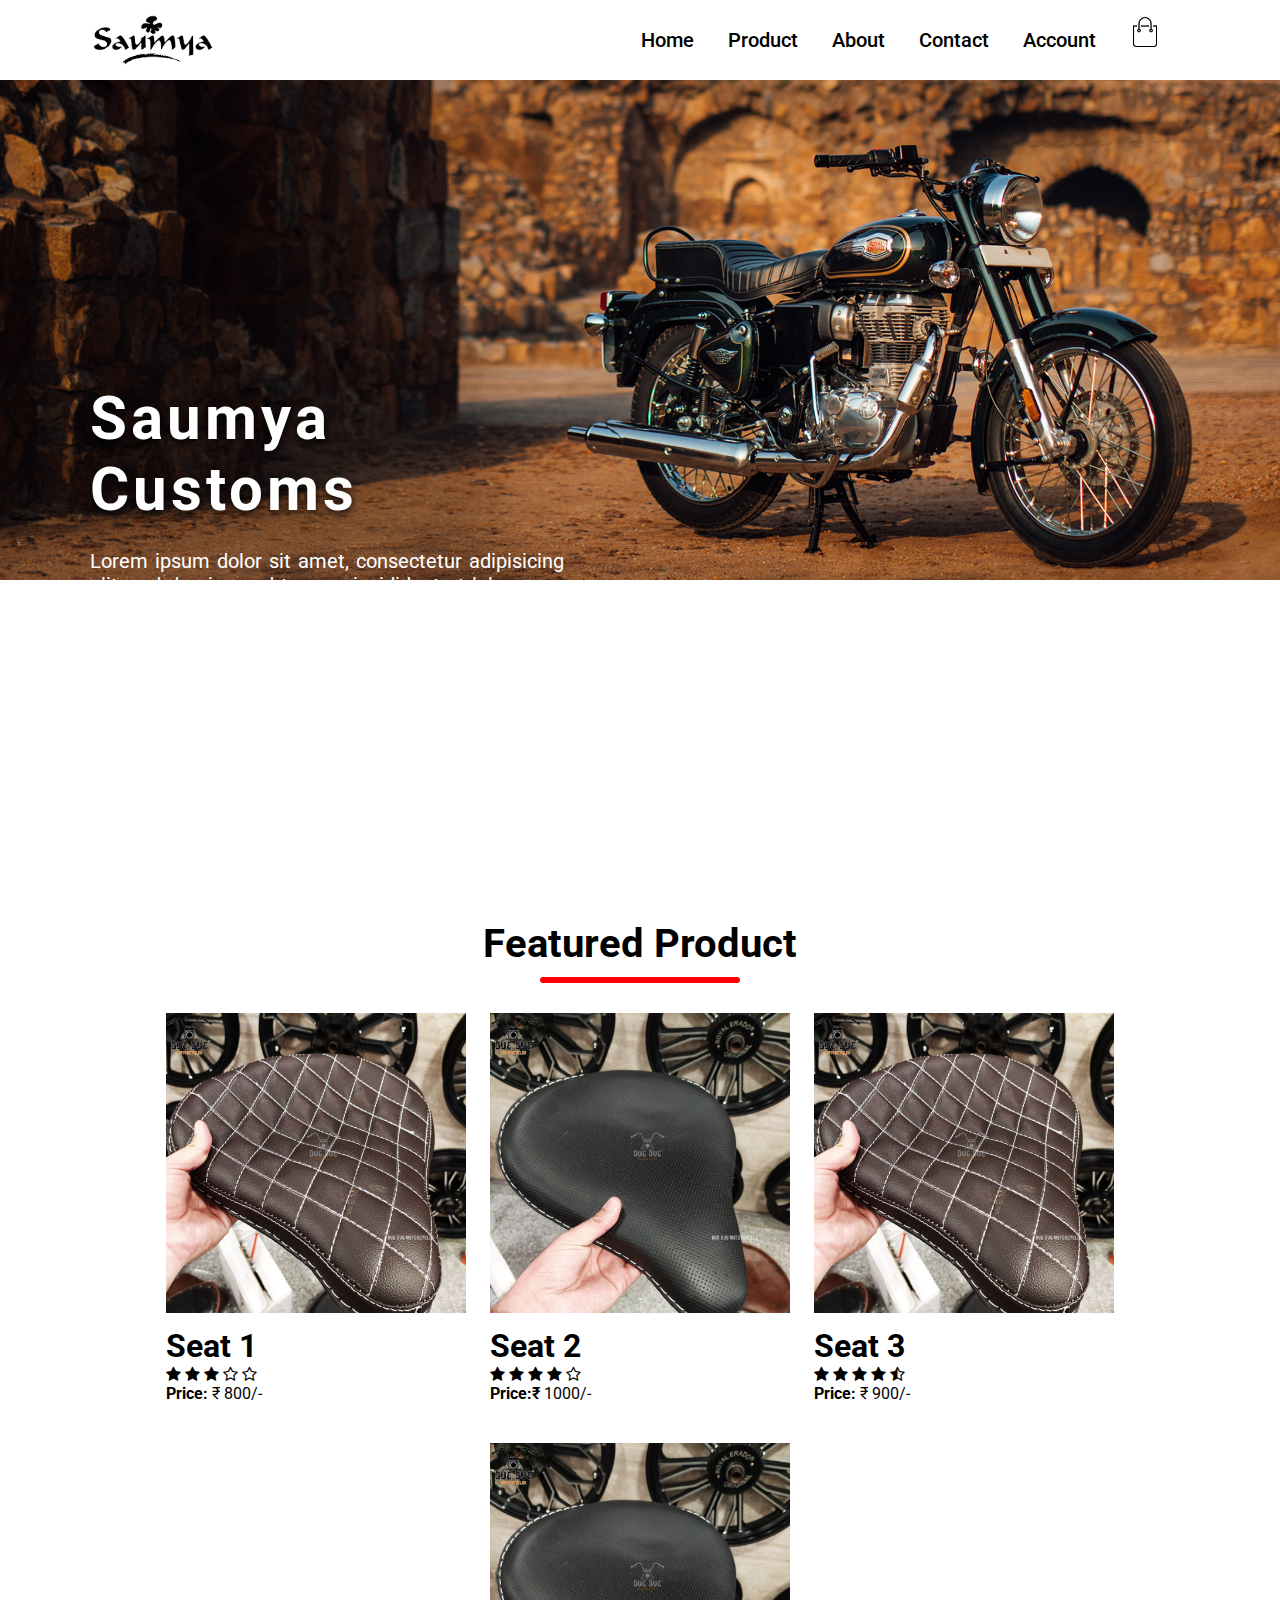
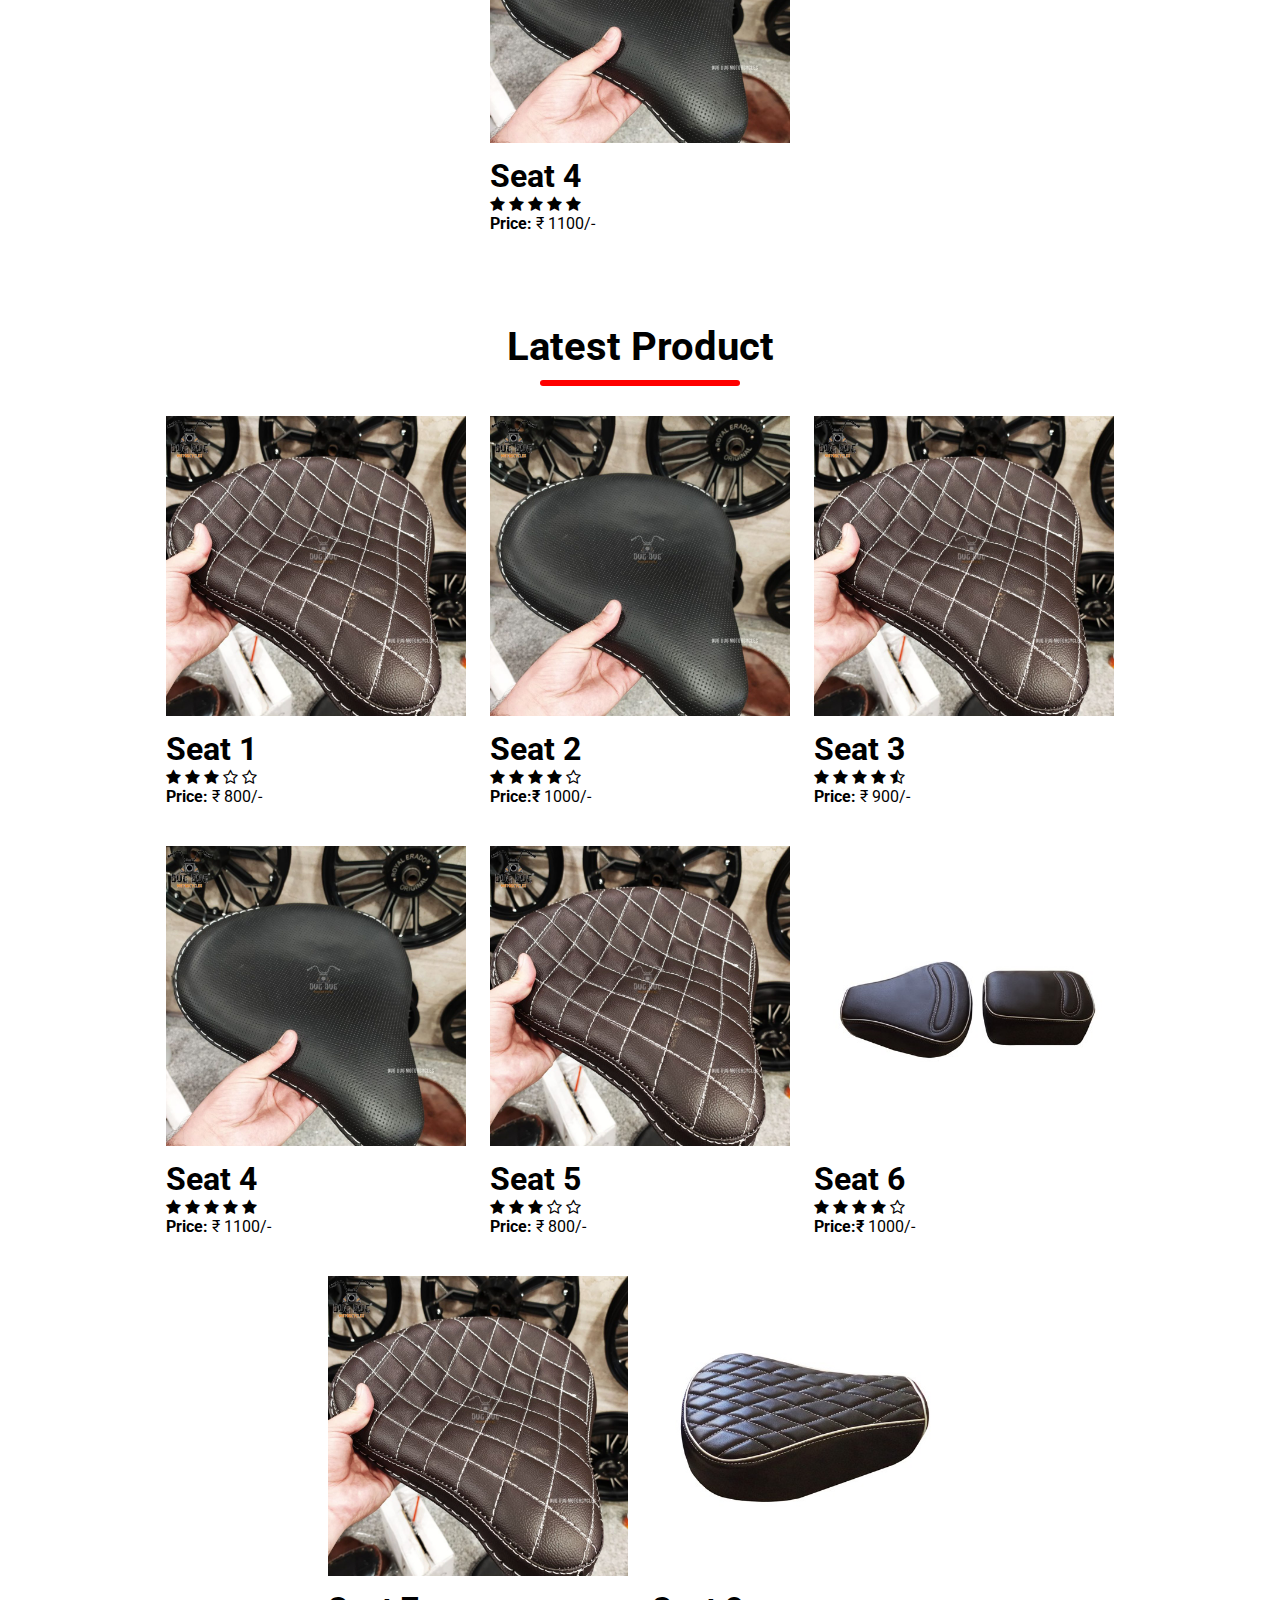
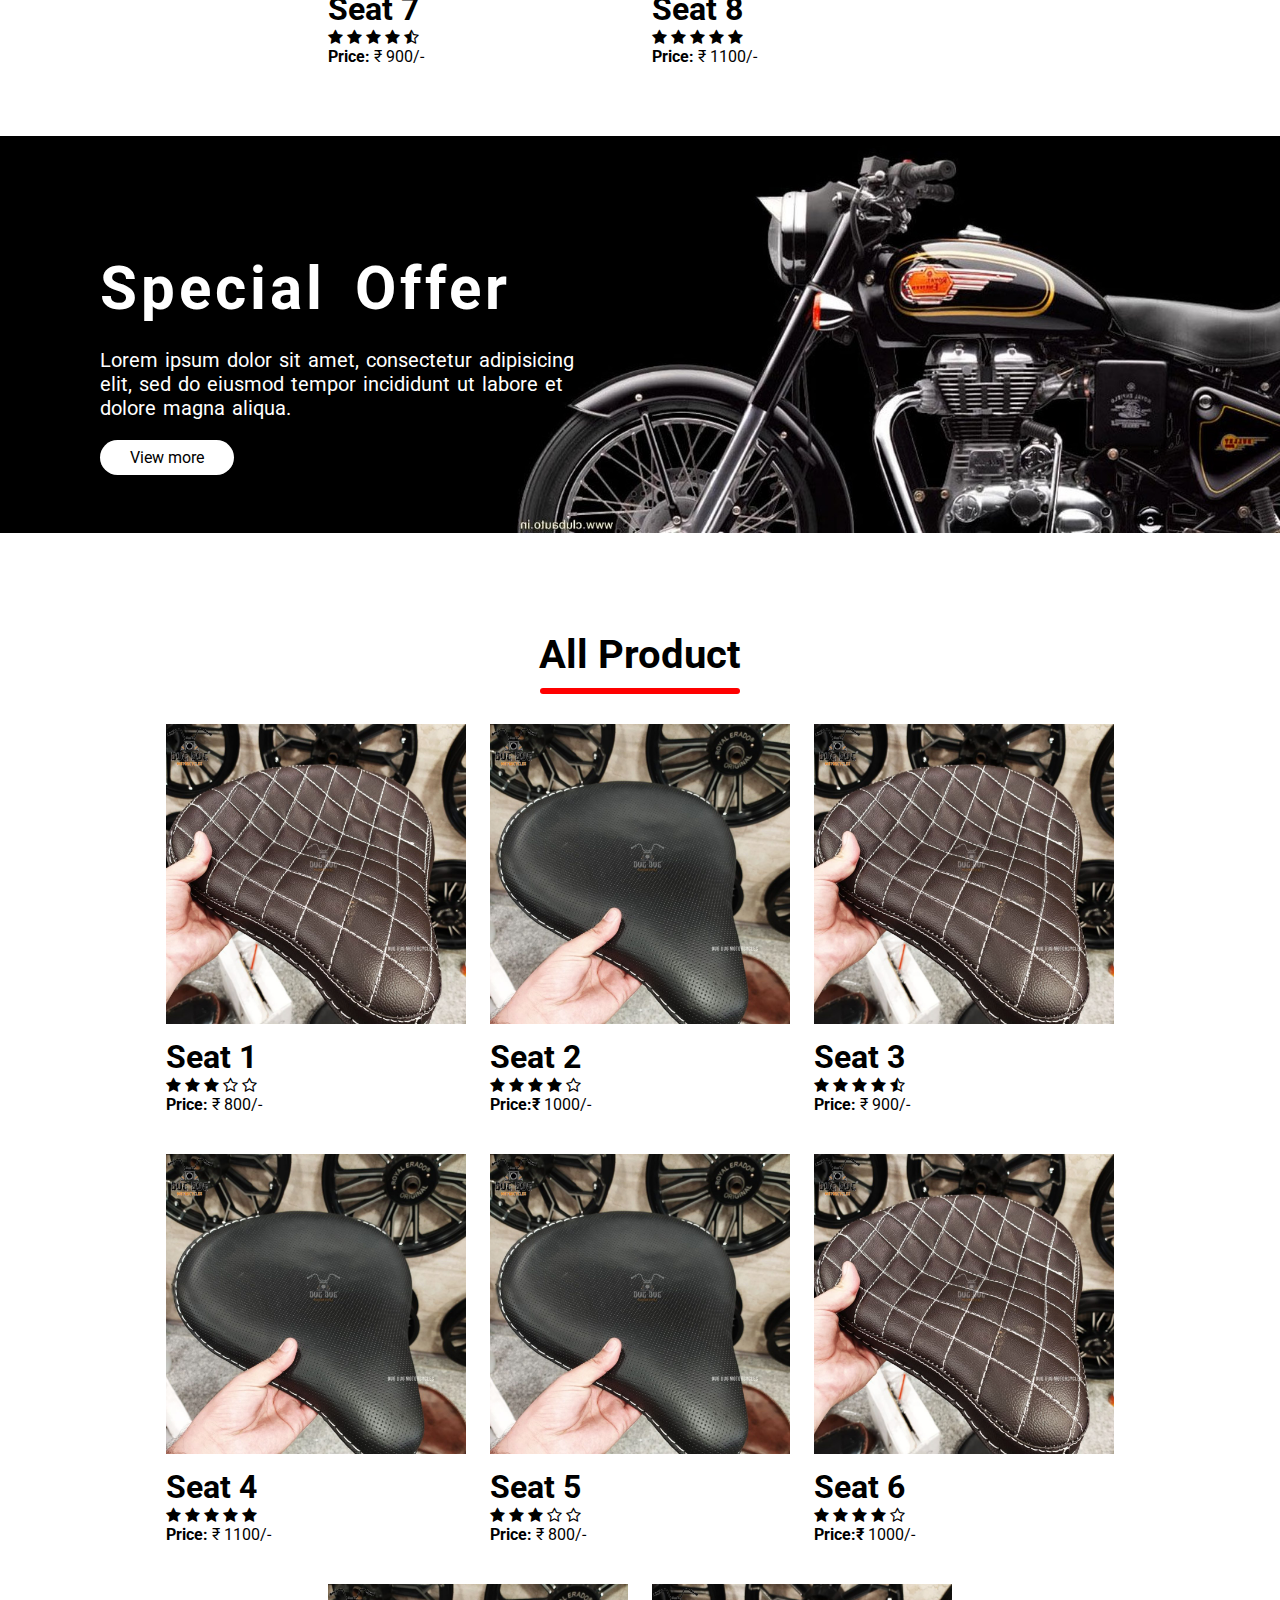
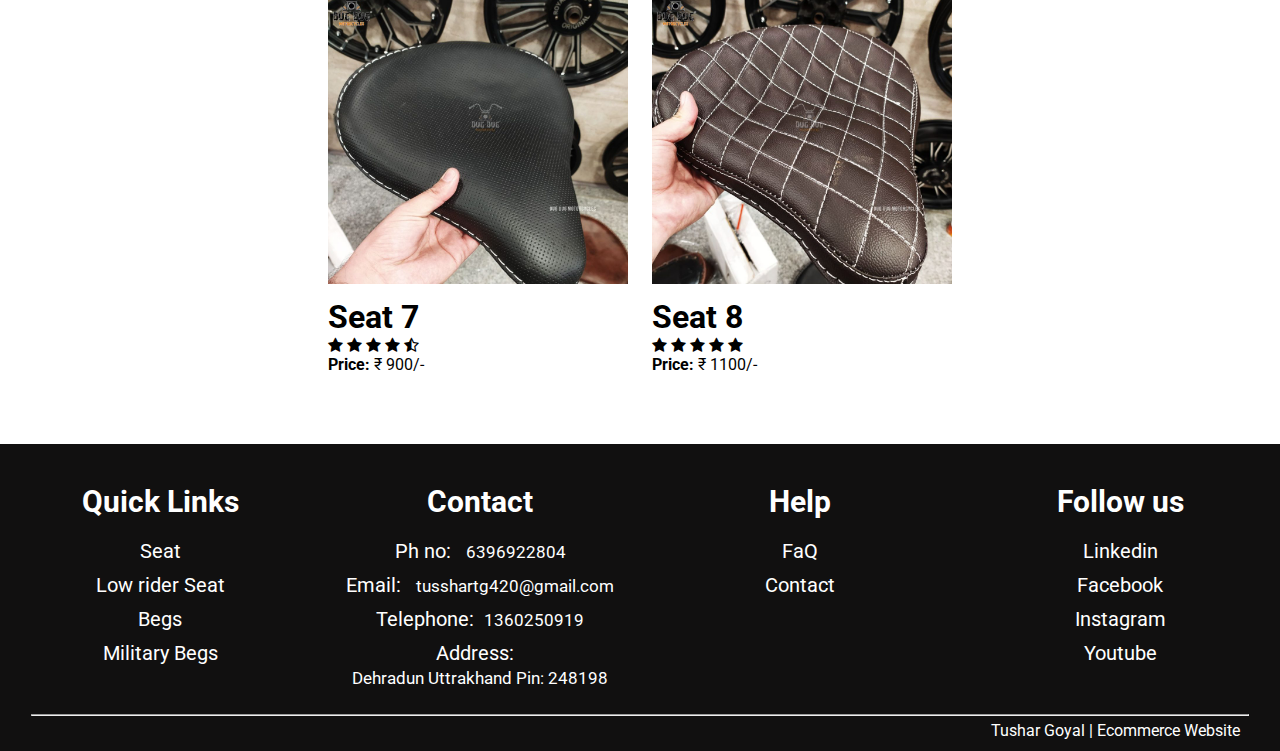
==== index.html @ 3bd47187 "12-05-2021" ====
<!DOCTYPE html>
<html lang="en" dir="ltr">
  <head>
    <meta charset="utf-8">
    <meta name="viewport" content="width=device-width, initial-scale=1.0">

    <title> Saumya Customs  </title>
    <link rel="stylesheet" href="css/style.css">
    <link rel="preconnect" href="https://fonts.gstatic.com">
    <link href="https://fonts.googleapis.com/css2?family=Roboto&display=swap" rel="stylesheet">
<!-- icons from awesome -->
    <link rel="stylesheet" href="https://stackpath.bootstrapcdn.com/font-awesome/4.7.0/css/font-awesome.min.css">
  </head>
  <body>
    <div class="navbar">
      <a href=""><img src="img/logo.png" alt="logo"></a>
      <div class=dropdown>
        <img src="img/moreoption.png">
      </div>
      <ul>
        <li> Home </li>
        <li> Product </li>
        <li> About </li>
        <li> Contact </li>
        <li> Account </li>
        <li><img src="img/cart.png"></li>
      </ul>
    </div>

<!-- Banner -->
    <div class="row">
      <div class = "col-1">
        <h1> Saumya Customs</h1>
        <p><br> Lorem ipsum dolor sit amet, consectetur
          adipisicing elit, sed do eiusmod tempor
          incididunt ut labore.</p>
      </div>
    </div>

<!-- Featured Products -->
    <div class= "categories">
      <div class="heading">
        <h1> Featured Product </h1>
      </div>
      <div class="headingline">
      </div>
      <div class="col-3">
        <div class="seatimage">
          <img src="img/seat3.jpg" alt="">
        </div>
        <div class= "seatname">
          <h1>Seat 1</h1>
          <i class="fa fa-star"></i>
          <i class="fa fa-star"></i>
          <i class="fa fa-star"></i>
          <i class="fa fa-star-o"></i>
          <i class="fa fa-star-o"></i>
          <p><b> Price: </b>&#8377; 800/- </p>
        </div>
      </div>

      <div class="col-3">
        <div class="seatimage">
          <img src="img/seat1.jpg" alt="">
        </div>
        <div class= "seatname">
          <h1>Seat 2   </h1>
          <i class="fa fa-star"></i>
          <i class="fa fa-star"></i>
          <i class="fa fa-star"></i>
          <i class="fa fa-star"></i>
          <i class="fa fa-star-o"></i>
          <p><b> Price:&#8377;</b> 1000/- </p>
        </div>
      </div>

      <div class="col-3">
        <div class="seatimage">
          <img src="img/seat3.jpg" alt="">
        </div><div class= "seatname">
          <h1>Seat 3</h1>
          <i class="fa fa-star"></i>
          <i class="fa fa-star"></i>
          <i class="fa fa-star"></i>
          <i class="fa fa-star"></i>
          <i class="fa fa-star-half-o"></i>
          <p><b> Price:</b> &#8377; 900/- </p>
        </div>
      </div>

      <div class="col-3">
        <div class="seatimage">
          <img src="img/seat1.jpg" alt="">
        </div><div class= "seatname">
          <h1>Seat 4</h1>
          <i class="fa fa-star"></i>
          <i class="fa fa-star"></i>
          <i class="fa fa-star"></i>
          <i class="fa fa-star"></i>
          <i class="fa fa-star"></i>
          <p><b> Price:</b> &#8377; 1100/- </p>
        </div>
      </div>

    </div>
<div class="partition">
  <hr>
</div>
<!-- latest products -->
    <div class= "categories">
      <div class="heading">
        <h1> Latest Product </h1>
      </div>
      <div class="headingline">
      </div>
        <div class="col-3">
          <div class="seatimage">
            <img src="img/seat3.jpg" alt="">
          </div>
          <div class= "seatname">
            <h1>Seat 1</h1>
            <i class="fa fa-star"></i>
            <i class="fa fa-star"></i>
            <i class="fa fa-star"></i>
            <i class="fa fa-star-o"></i>
            <i class="fa fa-star-o"></i>
            <p><b> Price: </b>&#8377; 800/- </p>
          </div>
        </div>

        <div class="col-3">
          <div class="seatimage">
            <img src="img/seat1.jpg" alt="">
          </div>
          <div class= "seatname">
            <h1>Seat 2   </h1>
            <i class="fa fa-star"></i>
            <i class="fa fa-star"></i>
            <i class="fa fa-star"></i>
            <i class="fa fa-star"></i>
            <i class="fa fa-star-o"></i>
            <p><b> Price:&#8377;</b> 1000/- </p>
          </div>
        </div>

        <div class="col-3">
          <div class="seatimage">
            <img src="img/seat3.jpg" alt="">
          </div><div class= "seatname">
            <h1>Seat 3</h1>
            <i class="fa fa-star"></i>
            <i class="fa fa-star"></i>
            <i class="fa fa-star"></i>
            <i class="fa fa-star"></i>
            <i class="fa fa-star-half-o"></i>
            <p><b> Price:</b> &#8377; 900/- </p>
          </div>
        </div>

        <div class="col-3">
          <div class="seatimage">
            <img src="img/seat1.jpg" alt="">
          </div><div class= "seatname">
            <h1>Seat 4</h1>
            <i class="fa fa-star"></i>
            <i class="fa fa-star"></i>
            <i class="fa fa-star"></i>
            <i class="fa fa-star"></i>
            <i class="fa fa-star"></i>
            <p><b> Price:</b> &#8377; 1100/- </p>
          </div>
        </div>

        <div class="col-3">
          <div class="seatimage">
            <img src="img/seat3.jpg" alt="">
          </div>
          <div class= "seatname">
            <h1>Seat 5</h1>
            <i class="fa fa-star"></i>
            <i class="fa fa-star"></i>
            <i class="fa fa-star"></i>
            <i class="fa fa-star-o"></i>
            <i class="fa fa-star-o"></i>
            <p><b> Price: </b>&#8377; 800/- </p>
          </div>
        </div>

        <div class="col-3">
          <div class="seatimage">
            <img src="img/seat5.jpg" alt="">
          </div>
          <div class= "seatname">
            <h1>Seat 6</h1>
            <i class="fa fa-star"></i>
            <i class="fa fa-star"></i>
            <i class="fa fa-star"></i>
            <i class="fa fa-star"></i>
            <i class="fa fa-star-o"></i>
            <p><b> Price:&#8377;</b> 1000/- </p>
          </div>
        </div>

        <div class="col-3">
          <div class="seatimage">
            <img src="img/seat3.jpg" alt="">
          </div><div class= "seatname">
            <h1>Seat 7</h1>
            <i class="fa fa-star"></i>
            <i class="fa fa-star"></i>
            <i class="fa fa-star"></i>
            <i class="fa fa-star"></i>
            <i class="fa fa-star-half-o"></i>
            <p><b> Price:</b> &#8377; 900/- </p>
          </div>
        </div>

        <div class="col-3">
          <div class="seatimage">
            <img src="img/seat4.jpg" alt="">
          </div><div class= "seatname">
            <h1>Seat 8</h1>
            <i class="fa fa-star"></i>
            <i class="fa fa-star"></i>
            <i class="fa fa-star"></i>
            <i class="fa fa-star"></i>
            <i class="fa fa-star"></i>
            <p><b> Price:</b> &#8377; 1100/- </p>
          </div>
        </div>
    </div>

<!-- offer banner-->
    <div class= "offerbanner">
      <div class="col-1-banner">
        <h1>Special Offer</h1>
        <p><br>Lorem ipsum dolor sit amet, consectetur adipisicing elit, sed do eiusmod tempor incididunt ut labore et dolore magna aliqua.</p>
        <a href="">View more </a>
      </div>
    </div>

<!-- All products -->
  <div class= "categories">
      <div class="heading">
        <h1> All Product </h1>
      </div>
      <div class="headingline">
      </div>
        <div class="col-3">
          <div class="seatimage">
            <img src="img/seat3.jpg" alt="">
          </div>
          <div class= "seatname">
            <h1>Seat 1</h1>
            <i class="fa fa-star"></i>
            <i class="fa fa-star"></i>
            <i class="fa fa-star"></i>
            <i class="fa fa-star-o"></i>
            <i class="fa fa-star-o"></i>
            <p><b> Price: </b>&#8377; 800/- </p>
          </div>
        </div>

        <div class="col-3">
          <div class="seatimage">
            <img src="img/seat1.jpg" alt="">
          </div>
          <div class= "seatname">
            <h1>Seat 2   </h1>
            <i class="fa fa-star"></i>
            <i class="fa fa-star"></i>
            <i class="fa fa-star"></i>
            <i class="fa fa-star"></i>
            <i class="fa fa-star-o"></i>
            <p><b> Price:&#8377;</b> 1000/- </p>
          </div>
        </div>

        <div class="col-3">
          <div class="seatimage">
            <img src="img/seat3.jpg" alt="">
          </div><div class= "seatname">
            <h1>Seat 3</h1>
            <i class="fa fa-star"></i>
            <i class="fa fa-star"></i>
            <i class="fa fa-star"></i>
            <i class="fa fa-star"></i>
            <i class="fa fa-star-half-o"></i>
            <p><b> Price:</b> &#8377; 900/- </p>
          </div>
        </div>

        <div class="col-3">
          <div class="seatimage">
            <img src="img/seat1.jpg" alt="">
          </div><div class= "seatname">
            <h1>Seat 4</h1>
            <i class="fa fa-star"></i>
            <i class="fa fa-star"></i>
            <i class="fa fa-star"></i>
            <i class="fa fa-star"></i>
            <i class="fa fa-star"></i>
            <p><b> Price:</b> &#8377; 1100/- </p>
          </div>
        </div>

        <div class="col-3">
          <div class="seatimage">
            <img src="img/seat1.jpg" alt="">
          </div>
          <div class= "seatname">
            <h1>Seat 5</h1>
            <i class="fa fa-star"></i>
            <i class="fa fa-star"></i>
            <i class="fa fa-star"></i>
            <i class="fa fa-star-o"></i>
            <i class="fa fa-star-o"></i>
            <p><b> Price: </b>&#8377; 800/- </p>
          </div>
        </div>

        <div class="col-3">
          <div class="seatimage">
            <img src="img/seat3.jpg" alt="">
          </div>
          <div class= "seatname">
            <h1>Seat 6</h1>
            <i class="fa fa-star"></i>
            <i class="fa fa-star"></i>
            <i class="fa fa-star"></i>
            <i class="fa fa-star"></i>
            <i class="fa fa-star-o"></i>
            <p><b> Price:&#8377;</b> 1000/- </p>
          </div>
        </div>

        <div class="col-3">
          <div class="seatimage">
            <img src="img/seat1.jpg" alt="">
          </div><div class= "seatname">
            <h1>Seat 7</h1>
            <i class="fa fa-star"></i>
            <i class="fa fa-star"></i>
            <i class="fa fa-star"></i>
            <i class="fa fa-star"></i>
            <i class="fa fa-star-half-o"></i>
            <p><b> Price:</b> &#8377; 900/- </p>
          </div>
        </div>

        <div class="col-3">
          <div class="seatimage">
            <img src="img/seat3.jpg" alt="">
          </div><div class= "seatname">
            <h1>Seat 8</h1>
            <i class="fa fa-star"></i>
            <i class="fa fa-star"></i>
            <i class="fa fa-star"></i>
            <i class="fa fa-star"></i>
            <i class="fa fa-star"></i>
            <p><b> Price:</b> &#8377; 1100/- </p>
          </div>
        </div>
    </div>

<!-- Footer -->

    <div class="footer">
      <div class=links>
        <div class="col-4">
          <h2> Quick Links </h2>
          <ul>
            <div class= "singleline">
              <li> <a href=""> Seat  </a></li>
              <li> <a href="">Low rider Seat</a>  </li>
              <li> <a href="">Begs</a> </li>
              <li> <a href="">Military Begs </a></li>
            </div>
          </ul>
        </div>
            <div class="partition">
              <hr>
            </div>
        <div class="col-4">
          <h2> Contact </h2>
          <ul>
              <li> Ph no: &nbsp;    <p>6396922804                      </p></li>
              <li> Email: &nbsp;    <p>tusshartg420@gmail.com          </p></li>
              <li> Telephone: &nbsp;<p>1360250919                      </p></li>
              <li> Address: &nbsp;  <p>Dehradun Uttrakhand Pin: 248198 </p></li>
            </ul>

        </div>
            <div class="partition">
              <hr>
            </div>
        <div class="col-4">
          <h2>Help </h2>
            <ul>
              <div class= "singleline">
                <li><a href=""> FaQ  </a></li>
                <li><a href="">  Contact </a></li>
              </div>
            </ul>
        </div>
            <div class="partition">
              <hr>
            </div>
        <div class="col-4">
          <h2> Follow us</h2>
          <ul>
            <div class= "singleline">
              <li> Linkedin  </li>
              <li> Facebook  </li>
              <li> Instagram  </li>
              <li> Youtube </li>
            </div>
          </ul>

        </div>

      </div>
      <hr></hr>
      <span class="name">
        Tushar Goyal | Ecommerce Website
      </span>
    </div>
  </body>
</html>
---- css/style.css ----
*{
  margin:0px;
  padding: 0px;
}
body{
  font-family: 'Roboto', sans-serif;
}
/* Header css */
.navbar{
  /* background-color: yellow; */
  width: calc(100%-180px);
  height: 60px;
  padding: 10px 90px;
      }
      .navbar .dropdown{
        display: none;
      }
      .navbar img{
        height: 100%;
      }
      .navbar ul{
        float: right;
        display: inline-block;
        display: block;
      }
      .navbar ul li{
        /* background-color: red; */
        display: inline-block;
        margin-right: 30px;
        font-size: 20px;
        line-height: 60px;
        font-weight: 500;
        cursor:pointer;
        transition: transform 0.2s;
      }
      .navbar ul li:hover{
         transform: scale(1.2,1.2);
        /* transform: translateY(5px); */

      }
      .navbar ul img{
        height: 30px;
        margin-left: 0px;
       }
/* Main Page banner */
.row{
  background-image: url(../img/three.jpg);
  background-repeat: no-repeat;
  background-size: 100%,100vh ;
  display: flex;
  align-items: center;
  height: calc(100vh - 80px);
  }
    .col-1{
      flex-basis: 40%;
      padding-left: 90px;
      }
      .col-1 h1{
        font-size: 60px;
        color:white;
        text-shadow: 0px 3px 10px black;
        word-spacing: 10px;
        letter-spacing: 4px;
      }
      .col-1 p{
        font-size: 20px;
        color: white;
        word-spacing: 2px;
      }
      .partition{
        display: none;
      }

/* Featured products */
/* latestproduct */
.categories{
  width: calc(100%-180px);
  height: auto;
  padding: 20px 90px;
  text-align: center;
  /* background-color: red; */
  margin-bottom: 20px;
  }
  .categories .heading{
    font-size: 20px;
    }
  .categories .headingline{
    height: 6px;
    width: 200px;
    margin: auto;
    margin-top: 10px;
    margin-bottom: 20px;
    border-radius: 4px;
    background-color: red;
  }
  .categories .col-3{
    flex-basis: 25%;
    display: inline-block;
    cursor:pointer;
    transition: transform 0.5s;
    margin-bottom: 15px;
    /* box-shadow: 0px 2px 20px 1px black; */
    /* background-color: white; */
    padding-bottom: 15px;
  }
  .categories .col-3:hover{
    transform: scale(1.1,1.1);
  }

  .categories .col-3 img{
    height: 300px;
    width: 300px;
    margin:10px;
  }
  .categories .col-3 .seatname{
    text-align: left;
    font size: 12px;
    margin-left: 10px
  }
/* banner2 */
.offerbanner{
  background-image: url("../img/four.jpg");
  background-repeat: no-repeat;
  background-size: 100%;
  height:455px;
  width:100%;
  display: flex;
  align-items: center;
  margin-bottom: 20px;
  /* background-color: yellow; */
  }
  .col-1-banner{
    /* background-color: red; */
    width: 40%;
    padding-left: 100px;
  }
  .col-1-banner h1{
    font-size: 60px;
    color:white;
    text-shadow: 0px 3px 10px black;
    word-spacing: 10px;
    letter-spacing: 4px;
    }
  .offerbanner .col-1-banner p{
    font-size: 20px;
    color: white;
    word-spacing: 2px;
  }
  .offerbanner a{
    text-decoration:none;
    color:white;
    border: 1px solid none;
    padding: 8px 30px;
    display: inline-block;
    margin-top: 20px;
    background-color: white;
    color:black;
    border-radius: 30px;
    }
    .offerbanner a:hover{
      background-color: green;
      color: white;
      border:none;
    }
/* footer */
.footer{
  width: 100%;
  background-color:#111010;
  padding: 40px 0 35px 0;
  }
  .footer .links{
    display: flex;
  }
  .footer .col-4{
    flex-basis:25%;
    height: 100%;
    text-align: center;
  }
  .footer .col-4 h2{
    font-size: 30px;
    color: white;
    }
  .footer .col-4 ul{
    font-size: 20px;
    color: white;
    padding-top: 15px;
    list-style: none;
    }
    .footer .col-4 li{
      padding: 5px ;
      }
    .footer .col-4 li img{
      height:30px;
      width:30px;
    }
    .footer .col-4 a{
      text-decoration: none;
      color: white;
      cursor:pointer;
      transition: transform 0.2s;
    }
    .footer .col-4 ul li p{
      font-size: 17px;
      display: inline-block;
    }
    .footer .col-4 ul li:hover{
      transform: scale(1.1,1.1);
    }
    .footer hr{
      width: 95%;
      margin: auto;
      margin-top: 20px;
      }
    .footer .name{
      float: right;
      color: white;
      margin: 5px 40px 0px 0;

    }

@media only screen and (max-width: 800px) {
  .navbar{
    width: calc(100%-20px);
    height: 20px;
    padding: 10px 10px;
    /* background-color: yellow; */
        }
        .navbar .dropdown{
          display: block;
          float: right;
          display: inline-block;
          height: 60%;
        }
        .navbar ul{
          float: right;
          display: inline-block;
          display: none;
        }
        .navbar ul li{
          /* background-color: red; */
          display: inline-block;
          margin-right: 30px;
          font-size: 20px;
          line-height: 60px;
          font-weight: 500;
          cursor:pointer;
          transition: transform 0.2s;
        }
        .navbar ul li:hover{
           transform: scale(1.2,1.2);
          /* transform: translateY(5px); */
        }
        .navbar ul img{
          height: 30px;
          margin-left: 0px;
         }
  .row{
    /* background-color: red; */
      display: flex;
     height:330px;
     background-image: url(../img/three300.png);
     background-repeat: no-repeat;
     background-size: 100%,0 ;
     }
       .col-1{
         padding-top: 180px;
         text-align: center;
         flex-basis: 100%;
         padding-left: 0;
         margin: auto;
         width: 100%;
         padding-left: 20px;
         padding-right: 20px;
         }
         .col-1 h1{
           font-size: 25px;
           color:black;
           text-shadow: 0px 0px 0px black;
           word-spacing: 0px;
           letter-spacing: 1px;
         }
         .col-1 p{
           font-size: 12px;
           color: black;
         }
.partition{
  display: block;
  width: 80%;
  margin: auto;

}
.categories{
    /* background-color: yellow ; */
    width: calc(100%-40px);
    padding: 20px 20px 00px 20px;
    margin-bottom: 20px;
    }
    .categories .heading{
      font-size: 15px;
      }
    .categories .headingline{
      width: 120px;
      height: 5px;
    }
    .categories .col-3{
      display: inline-block;
      cursor:pointer;
    }
    .categories .col-3 .seatname{
      text-align: center;

    }
    .categories .col-3 img{
      height: 200px;
      width: 200px;
}
.offerbanner{
  background-image: url("../img/four300.png");
  height:332px;
  border-bottom: 2px solid black;
  /* background-color: yellow; */
  }
  .col-1-banner{
    /* background-color: red; */
    width: 100%;
    margin-top: 170px;
    padding: 10px 20px;
  }
  .col-1-banner h1{
    font-size: 25px;
    color:black;
    text-shadow: 0px 0px 0px black;
    word-spacing: 0px;
    letter-spacing: 1px;
    }
    .offerbanner .col-1-banner p{
      font-size: 12px;
      color: black;
    }
  .offerbanner a{
    border: 1px solid black;
    padding: 4px 20px;
}
.footer{
  padding: 10px 0 40px 0;
  height: auto;
  text-align: center;
  }
  .footer .links{
    display: inline-block;
  }
  .footer .col-4{
    margin: 15px 0;
  }
  .footer .col-4 h2{
    font-size: 20px;
    }
  .footer .col-4 ul li p{
    font-size: 14px;
  }
  .footer .col-4 ul{
    font-size: 14px;
    }
  .footer .singleline li{
    display: inline-block;
  }
  .footer hr{
    margin-top: 10px;
    }
  .footer .name{
    margin: 10px 10px 00px 0;
}

}
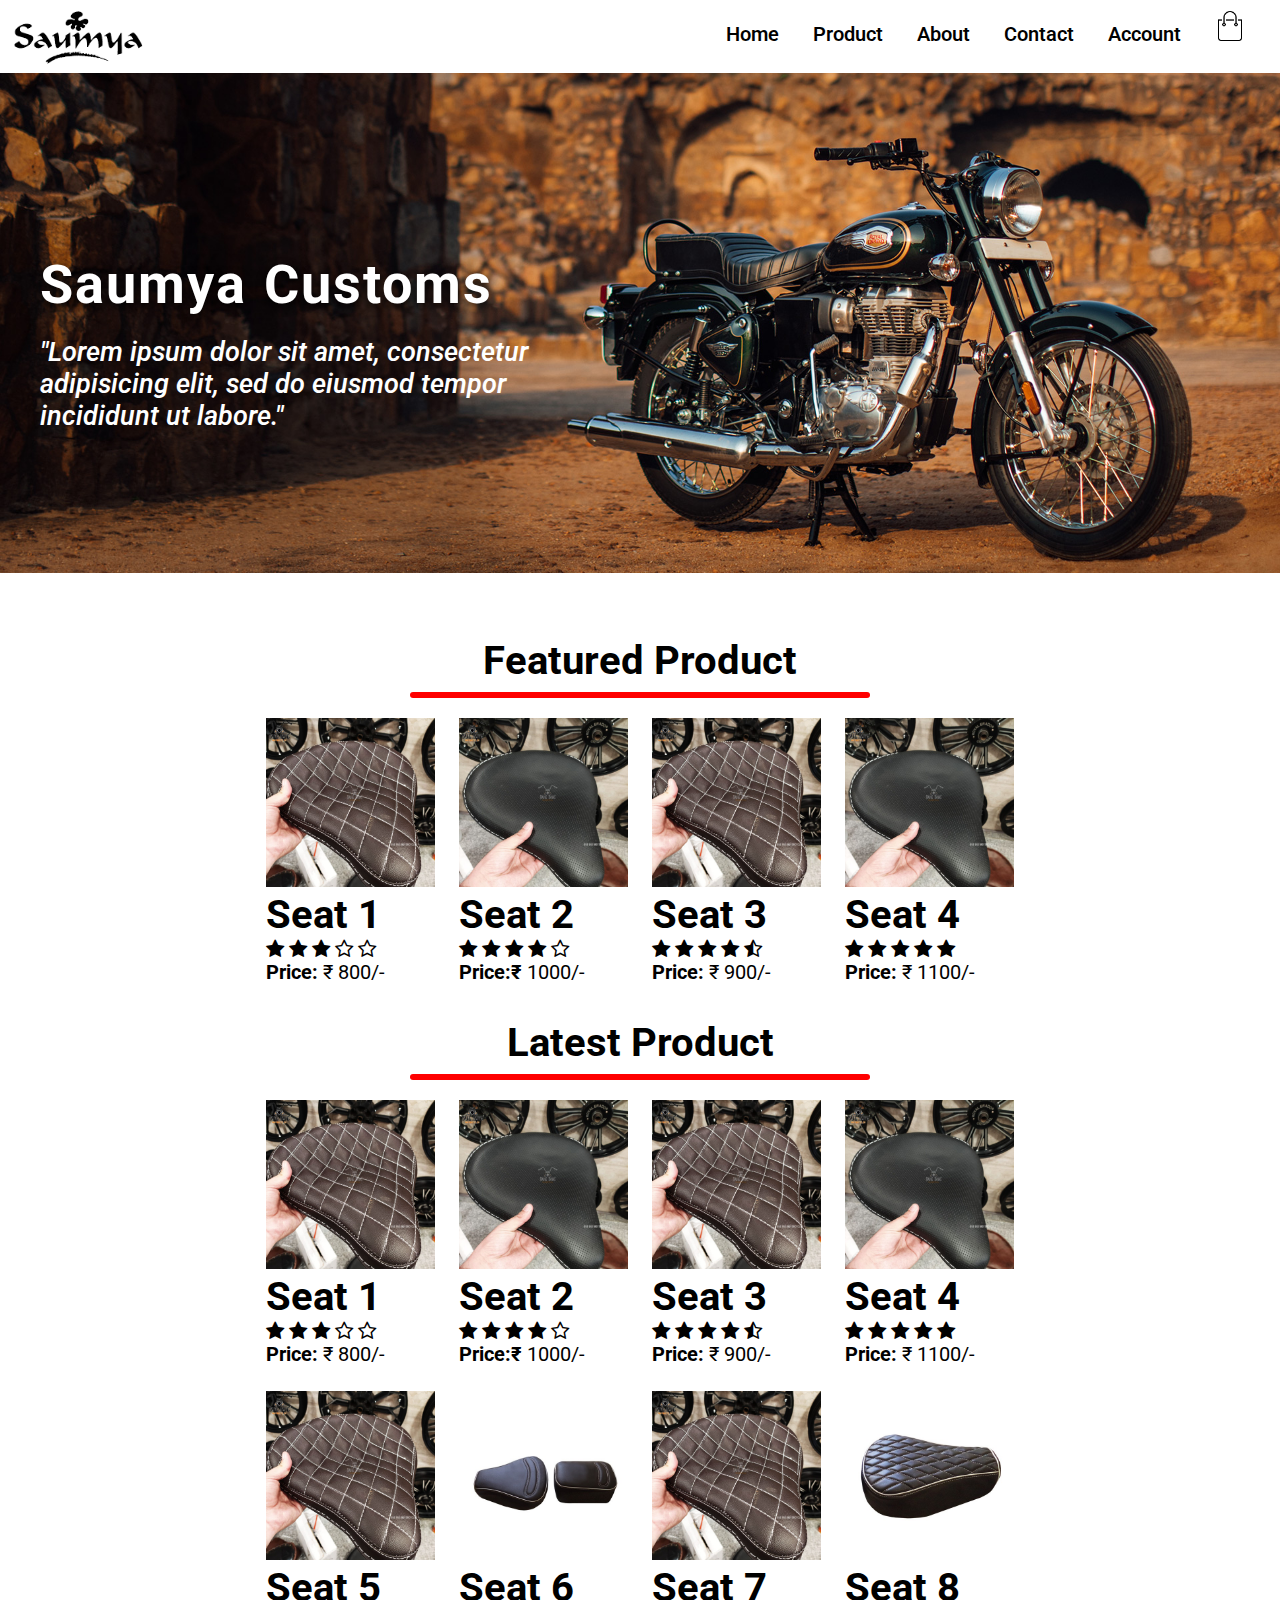
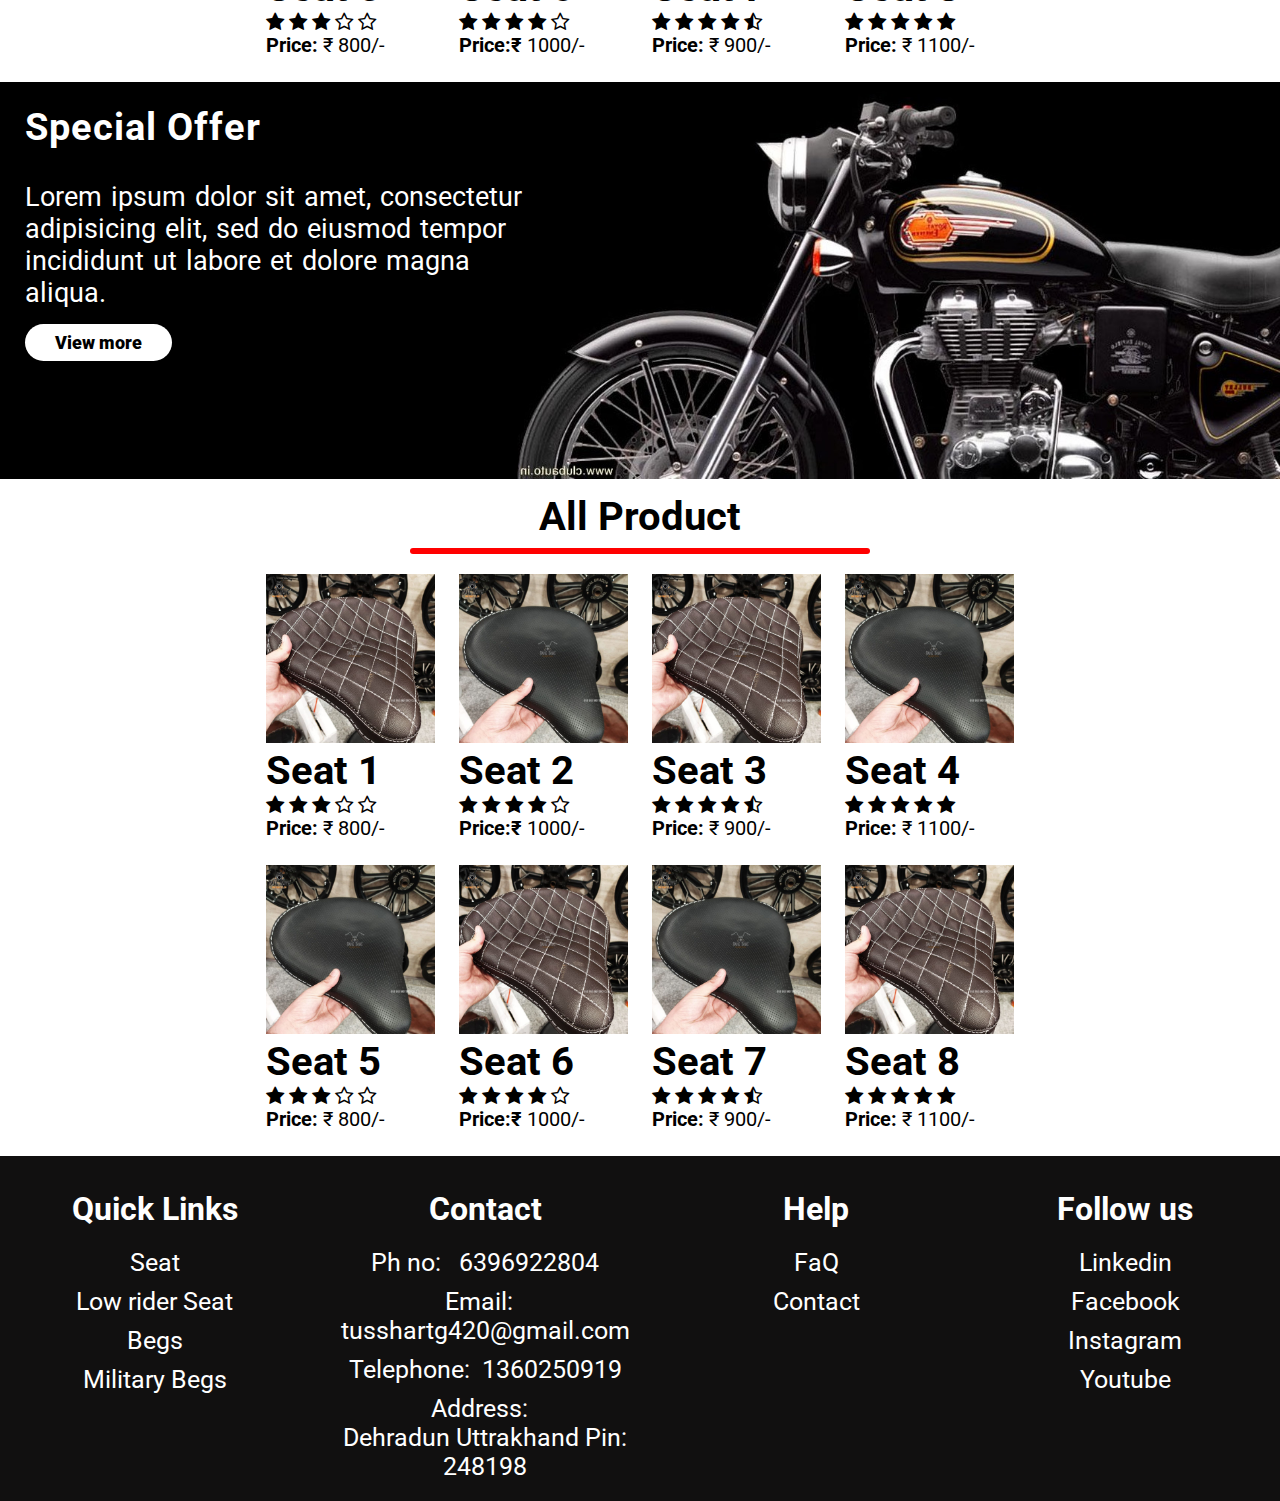
==== commit 0322af0f: "12-05-2021" ====
--- a/index.html
+++ b/index.html
@@ -13,9 +13,13 @@
   </head>
   <body>
     <div class="navbar">
-      <a href=""><img src="img/logo.png" alt="logo"></a>
       <div class=dropdown>
         <img src="img/moreoption.png">
+      </div>
+      <div class="logo">
+        <a href="#">
+          <img src="img/logo.png" alt="logo">
+        </a>
       </div>
       <ul>
         <li> Home </li>
@@ -30,78 +34,98 @@
 <!-- Banner -->
     <div class="row">
       <div class = "col-1">
+        <div class= "mainimage">
+            <img src="img/three300.png">
+        </div>
         <h1> Saumya Customs</h1>
-        <p><br> Lorem ipsum dolor sit amet, consectetur
+        <p> "Lorem ipsum dolor sit amet, consectetur
           adipisicing elit, sed do eiusmod tempor
-          incididunt ut labore.</p>
-      </div>
-    </div>
+          incididunt ut labore."</p>
+      </div>
+
+      <div class = "col-2">
+        <div class="data">
+        <h1> Saumya Customs</h1>
+        <p> "Lorem ipsum dolor sit amet, consectetur
+          adipisicing elit, sed do eiusmod tempor
+          incididunt ut labore."</p>
+        </div>
+        <div class= "mainimage">
+          <img src="img/three.jpg">
+        </div>
+      </div>
+    </div>
+<div class="redpartition"> <!--partition Line --> </div>
 
 <!-- Featured Products -->
     <div class= "categories">
-      <div class="heading">
-        <h1> Featured Product </h1>
-      </div>
-      <div class="headingline">
-      </div>
-      <div class="col-3">
-        <div class="seatimage">
-          <img src="img/seat3.jpg" alt="">
-        </div>
-        <div class= "seatname">
-          <h1>Seat 1</h1>
-          <i class="fa fa-star"></i>
-          <i class="fa fa-star"></i>
-          <i class="fa fa-star"></i>
-          <i class="fa fa-star-o"></i>
-          <i class="fa fa-star-o"></i>
-          <p><b> Price: </b>&#8377; 800/- </p>
-        </div>
-      </div>
-
-      <div class="col-3">
-        <div class="seatimage">
-          <img src="img/seat1.jpg" alt="">
-        </div>
-        <div class= "seatname">
-          <h1>Seat 2   </h1>
-          <i class="fa fa-star"></i>
-          <i class="fa fa-star"></i>
-          <i class="fa fa-star"></i>
-          <i class="fa fa-star"></i>
-          <i class="fa fa-star-o"></i>
-          <p><b> Price:&#8377;</b> 1000/- </p>
-        </div>
-      </div>
-
-      <div class="col-3">
-        <div class="seatimage">
-          <img src="img/seat3.jpg" alt="">
-        </div><div class= "seatname">
-          <h1>Seat 3</h1>
-          <i class="fa fa-star"></i>
-          <i class="fa fa-star"></i>
-          <i class="fa fa-star"></i>
-          <i class="fa fa-star"></i>
-          <i class="fa fa-star-half-o"></i>
-          <p><b> Price:</b> &#8377; 900/- </p>
-        </div>
-      </div>
-
-      <div class="col-3">
-        <div class="seatimage">
-          <img src="img/seat1.jpg" alt="">
-        </div><div class= "seatname">
-          <h1>Seat 4</h1>
-          <i class="fa fa-star"></i>
-          <i class="fa fa-star"></i>
-          <i class="fa fa-star"></i>
-          <i class="fa fa-star"></i>
-          <i class="fa fa-star"></i>
-          <p><b> Price:</b> &#8377; 1100/- </p>
-        </div>
-      </div>
-
+
+        <div class="heading">
+          <h1> Featured Product </h1>
+        </div>
+        <div class="headingline">
+        </div>
+
+        <div class="col-3">
+          <a href="item.html">
+          <div class="seatimage">
+            <img src="img/seat3.jpg" alt="">
+          </div>
+          <div class= "seatname">
+            <h1>Seat 1</h1>
+            <i class="fa fa-star"></i>
+            <i class="fa fa-star"></i>
+            <i class="fa fa-star"></i>
+            <i class="fa fa-star-o"></i>
+            <i class="fa fa-star-o"></i>
+            <p><b> Price: </b>&#8377; 800/- </p>
+          </a>
+          </div>
+
+        </div>
+
+        <div class="col-3">
+          <div class="seatimage">
+            <img src="img/seat1.jpg" alt="">
+          </div>
+          <div class= "seatname">
+            <h1>Seat 2   </h1>
+            <i class="fa fa-star"></i>
+            <i class="fa fa-star"></i>
+            <i class="fa fa-star"></i>
+            <i class="fa fa-star"></i>
+            <i class="fa fa-star-o"></i>
+            <p><b> Price:&#8377;</b> 1000/- </p>
+          </div>
+        </div>
+
+        <div class="col-3">
+          <div class="seatimage">
+            <img src="img/seat3.jpg" alt="">
+          </div><div class= "seatname">
+            <h1>Seat 3</h1>
+            <i class="fa fa-star"></i>
+            <i class="fa fa-star"></i>
+            <i class="fa fa-star"></i>
+            <i class="fa fa-star"></i>
+            <i class="fa fa-star-half-o"></i>
+            <p><b> Price:</b> &#8377; 900/- </p>
+          </div>
+        </div>
+
+        <div class="col-3">
+          <div class="seatimage">
+            <img src="img/seat1.jpg" alt="">
+          </div><div class= "seatname">
+            <h1>Seat 4</h1>
+            <i class="fa fa-star"></i>
+            <i class="fa fa-star"></i>
+            <i class="fa fa-star"></i>
+            <i class="fa fa-star"></i>
+            <i class="fa fa-star"></i>
+            <p><b> Price:</b> &#8377; 1100/- </p>
+          </div>
+        </div>
     </div>
 <div class="partition">
   <hr>
@@ -232,10 +256,24 @@
 
 <!-- offer banner-->
     <div class= "offerbanner">
-      <div class="col-1-banner">
+      <div class="banner-image">
+          <img src="img/fourtwo300.png" stye=" width:100%;">
+      </div>
+      <div class="banner-data">
         <h1>Special Offer</h1>
         <p><br>Lorem ipsum dolor sit amet, consectetur adipisicing elit, sed do eiusmod tempor incididunt ut labore et dolore magna aliqua.</p>
         <a href="">View more </a>
+      </div>
+    </div>
+
+    <div class= "offerbanner-2">
+      <div class="banner-data2">
+        <h1>Special Offer</h1>
+        <p><br>Lorem ipsum dolor sit amet, consectetur adipisicing elit, sed do eiusmod tempor incididunt ut labore et dolore magna aliqua.</p>
+        <a href="">View more </a>
+      </div>
+      <div class="banner-image2">
+        <img src="img/four.jpg" stye=" width:100%;">
       </div>
     </div>
 
@@ -416,14 +454,9 @@
               <li> Youtube </li>
             </div>
           </ul>
-
-        </div>
-
-      </div>
-      <hr></hr>
-      <span class="name">
-        Tushar Goyal | Ecommerce Website
-      </span>
+        </div>
+      </div>
+
     </div>
   </body>
 </html>
--- a/css/style.css
+++ b/css/style.css
@@ -5,183 +5,190 @@
 body{
   font-family: 'Roboto', sans-serif;
 }
-/* Header css */
 .navbar{
-  /* background-color: yellow; */
-  width: calc(100%-180px);
-  height: 60px;
-  padding: 10px 90px;
-      }
-      .navbar .dropdown{
-        display: none;
-      }
-      .navbar img{
-        height: 100%;
-      }
-      .navbar ul{
-        float: right;
-        display: inline-block;
-        display: block;
-      }
-      .navbar ul li{
-        /* background-color: red; */
-        display: inline-block;
-        margin-right: 30px;
-        font-size: 20px;
-        line-height: 60px;
-        font-weight: 500;
-        cursor:pointer;
-        transition: transform 0.2s;
-      }
-      .navbar ul li:hover{
-         transform: scale(1.2,1.2);
-        /* transform: translateY(5px); */
-
-      }
-      .navbar ul img{
-        height: 30px;
-        margin-left: 0px;
-       }
-/* Main Page banner */
+  /* background-color: red; */
+  width: calc(100% - 15px);
+  padding: 5px 5px 5px 10px;
+  }
+  .navbar .dropdown{
+    display: block;
+    display: inline-block;
+    float: right;
+    padding: 12px;
+  }
+    .navbar .dropdown img{
+      height: 18px;
+    }
+  .navbar .logo img{
+    height: 38px;
+  }
+  .navbar ul{
+    display: none;
+  }
+  .navbar ul li{
+    /* background-color: red; */
+    display: inline-block;
+    margin-right: 30px;
+    font-size: 20px;
+    line-height: 60px;
+    font-weight: 550;
+    cursor:pointer;
+    transition: transform 0.2s;
+  }
+  .navbar ul li:hover{
+     transform: scale(1.2,1.2);
+    /* transform: translateY(5px); */
+  }
+  .navbar ul img{
+    height: 30px;
+    margin-left: 0px;
+   }
 .row{
-  background-image: url(../img/three.jpg);
-  background-repeat: no-repeat;
-  background-size: 100%,100vh ;
-  display: flex;
-  align-items: center;
-  height: calc(100vh - 80px);
-  }
-    .col-1{
-      flex-basis: 40%;
-      padding-left: 90px;
-      }
-      .col-1 h1{
-        font-size: 60px;
-        color:white;
-        text-shadow: 0px 3px 10px black;
-        word-spacing: 10px;
-        letter-spacing: 4px;
-      }
-      .col-1 p{
-        font-size: 20px;
-        color: white;
-        word-spacing: 2px;
-      }
-      .partition{
-        display: none;
-      }
-
-/* Featured products */
-/* latestproduct */
-.categories{
-  width: calc(100%-180px);
-  height: auto;
-  padding: 20px 90px;
-  text-align: center;
-  /* background-color: red; */
-  margin-bottom: 20px;
-  }
-  .categories .heading{
-    font-size: 20px;
-    }
-  .categories .headingline{
-    height: 6px;
-    width: 200px;
+  }
+  .col-1{
+    text-align: center;
+  }
+  .col-1 img{
+    width:100%;
+  }
+  .col-1 h1{
+    font-size:25px;
+    color:black;
+    word-spacing:2px;
+    letter-spacing: 2px;
+    padding-top: 5px;
+  }
+  .col-1 p{
+    font-weight: 550;
+    font-size: 16px;
+    font-style: italic;
+    color: black;
+    padding: 5px 10px 0px 10px;
+    }
+  .col-2{
+    display: none;
+}
+.redpartition{
+    width: 80%;
+    height: 5px;
     margin: auto;
     margin-top: 10px;
     margin-bottom: 20px;
+    background-color: red;
+    border-radius: 4px;
+}
+.categories{
+  /* background-color: green; */
+  width: calc(100%- 20px);
+  height:100%;
+  padding: 10px 5px 10px 5px;
+  margin-bottom: 20px;
+    /* text-align: center; */
+  }
+  .categories .heading{
+    font-size: 15px;
+    text-align: center;
+  }
+  .categories .headingline{
+    width: 60%;
+    height: 5px;
+    margin: auto;
+    margin-top: 10px;
+    margin-bottom: 10px;
     border-radius: 4px;
     background-color: red;
   }
+  .categories a{
+    text-decoration: none;
+    color:black;
+  }
   .categories .col-3{
-    flex-basis: 25%;
+    /* background-color: red; */
+    /* width: 50%; */
+    /* text */
     display: inline-block;
+    width: calc(50% - 12px);
+    margin: 10px 5px 5px 5px;
+    padding-bottom: 10px;
     cursor:pointer;
     transition: transform 0.5s;
-    margin-bottom: 15px;
-    /* box-shadow: 0px 2px 20px 1px black; */
-    /* background-color: white; */
-    padding-bottom: 15px;
   }
   .categories .col-3:hover{
     transform: scale(1.1,1.1);
   }
 
   .categories .col-3 img{
-    height: 300px;
-    width: 300px;
-    margin:10px;
+    width: 100%;
+    display: inline-block;
   }
   .categories .col-3 .seatname{
-    text-align: left;
-    font size: 12px;
-    margin-left: 10px
-  }
-/* banner2 */
+    /* text-align: center; */
+    font-size: 12px;
+  }
 .offerbanner{
-  background-image: url("../img/four.jpg");
-  background-repeat: no-repeat;
-  background-size: 100%;
-  height:455px;
+  /* background-color: yellow; */
   width:100%;
-  display: flex;
-  align-items: center;
   margin-bottom: 20px;
-  /* background-color: yellow; */
-  }
-  .col-1-banner{
-    /* background-color: red; */
-    width: 40%;
-    padding-left: 100px;
-  }
-  .col-1-banner h1{
-    font-size: 60px;
-    color:white;
-    text-shadow: 0px 3px 10px black;
-    word-spacing: 10px;
-    letter-spacing: 4px;
-    }
-  .offerbanner .col-1-banner p{
-    font-size: 20px;
-    color: white;
+  border-bottom: 2px solid black;
+  }
+  .offerbanner .banner-image img{
+    width: 100%;
+  }
+  .offerbanner .banner-data h1{
+    font-size: 3.5vh;
+    color:black;
+    text-shadow: 0px 0px 0px black;
+    word-spacing: 0px;
+    letter-spacing: 1px;
+    padding-left: 5px;
+  }
+  .offerbanner .banner-data p{
+    font-size: 2.2vh;
+    color: black;
     word-spacing: 2px;
-  }
-  .offerbanner a{
+    padding: 0px 5px;
+  }
+  .offerbanner .banner-data a{
     text-decoration:none;
     color:white;
-    border: 1px solid none;
-    padding: 8px 30px;
+    border: 1px solid black;
+    padding: 4px 20px;
     display: inline-block;
-    margin-top: 20px;
+    margin: 10px 0px 10px 5px;
     background-color: white;
     color:black;
     border-radius: 30px;
-    }
-    .offerbanner a:hover{
+    font-weight: 700;
+    }
+    .offerbanner .banner-data a:hover{
       background-color: green;
       color: white;
       border:none;
-    }
-/* footer */
+  }
+.offerbanner-2{
+  display: none;
+}
 .footer{
   width: 100%;
   background-color:#111010;
-  padding: 40px 0 35px 0;
+  padding: 10px 0 20px 0;
+  text-align: center;
   }
   .footer .links{
-    display: flex;
+    padding-top:20px;
   }
   .footer .col-4{
-    flex-basis:25%;
+    /* background-color: red; */
     height: 100%;
     text-align: center;
+    margin: 15px 0;
   }
   .footer .col-4 h2{
-    font-size: 30px;
+    font-size: 20px;
     color: white;
     }
   .footer .col-4 ul{
-    font-size: 20px;
+    font-size: 14px;
     color: white;
     padding-top: 15px;
     list-style: none;
@@ -200,7 +207,7 @@
       transition: transform 0.2s;
     }
     .footer .col-4 ul li p{
-      font-size: 17px;
+      font-size: 14px;
       display: inline-block;
     }
     .footer .col-4 ul li:hover{
@@ -209,166 +216,569 @@
     .footer hr{
       width: 95%;
       margin: auto;
-      margin-top: 20px;
+      margin-top: 10px;
+      margin-bottom: 5px;
       }
     .footer .name{
+      color: white;
+      margin: 10px 10px 0px 0px;
+    }
+    .footer .singleline li{
+      display: inline-block;
+    }
+
+.itembox{
+  background-color: red;
+  width: 100%;
+  height: auto;
+  margin:auto;
+  }
+  .imagebox{
+    margin:auto;
+    width: 300px;
+    height: 300px;
+    background-color: green;
+  }
+  .imagechanger{
+    display:flex;
+    flex:100%;
+    height: 75px;
+    margin-top:5px;
+    margin-bottom:5px;
+  }
+    .imagechanger .imagechangercol{
+      flex: 25%;
+      height: 100%;
+      /* float:left; */
+    }
+
+
+.partition{
+    display: none;
+}
+@media only screen and (min-width: 600px) {
+  .navbar{
+    }
+    .navbar .dropdown{
+      display: block;
+      display: inline-block;
       float: right;
+      padding: 14px 12px 12px 0px;
+    }
+      .navbar .dropdown img{
+        height: 25px;
+      }
+    .navbar .logo img{
+      height: 50px;
+    }
+    .navbar ul{
+      display: none;
+    }
+  .row{
+    }
+    .col-1 h1{
+      font-size:35px;
+      }
+    .col-1 p{
+      font-weight: 580;
+      font-size: 20px;
+    }
+  .redpartition{
+      height: 6px;
+  }
+  .categories{
+    /* background-color: green; */
+    width: calc(100%- 90px);
+    padding: 10px 30px 10px 30px;
+        }
+    .categories .heading{
+      font-size:20px;
+    }
+    .categories .headingline{
+      height: 6px;
+      margin-top: 8px;
+      }
+    .categories .col-3{
+      /* background-color: red; */
+      display: inline-block;
+      /* width: 50%; */
+      width: calc(50% - 32px);
+      margin: 10px 15px 5px 15px;
+      padding-bottom: 10px;
+    }
+    .categories .col-3 .seatname{
+      /* text-align: center; */
+      font-size: 20px;
+    }
+}
+@media only screen and (min-width: 768px) {
+  .navbar{
+    /* background-color: red; */
+    }
+    .navbar .dropdown{
+      display: none;
+    }
+    .navbar .logo img{
+      height: 65px;
+      float: left;
+    }
+    .navbar ul{
+      display: block;
+      display: inline-block;
+      float: right;
+    }
+    .navbar ul li{
+      /* background-color: red; */
+      font-size: 20px;
+      line-height: 60px;
+      font-weight: 550;
+    }
+    .navbar ul img{
+      height: 30px;
+      margin-left: 0px;
+     }
+  .row{
+    }
+    .col-1 h1{
+      font-size:45px;
+      }
+    .col-1 p{
+      font-weight: 580;
+      font-size: 27px;
+    }
+}
+@media only screen and (min-width: 992px) {
+  .navbar{
+    height:63px;
+    /* background-color: red; */
+    }
+    .navbar .dropdown{
+        display: none;
+    }
+    .navbar .logo img{
+      height: 65px;
+      float: left;
+    }
+    .navbar ul{
+      display: block;
+      display: inline-block;
+      float: right;
+    }
+    .navbar ul li{
+      /* background-color: red; */
+      font-size: 2.2vh;
+      line-height: 60px;
+      font-weight: 550;
+    }
+    .navbar ul img{
+      height: 30px;
+      margin-left: 0px;
+     }
+  .row{
+    position: relative;
+    margin-bottom: 50px;
+    /* height: 400px; */
+    }
+    .col-1{
+      display: none;
+    }
+    .col-2{
+      /* background-color: green; */
+      display: block;
+      }
+    .col-2 img{
+      width: 100%;
+    }
+    .col-2 .data{
+      /* background-color: red; */
+      width: 40%;
+      height: 100%;
+      padding: 10.2vh 40px;
+      position: absolute;
+    }
+    .col-2 .data h1{
+      text-shadow: 0px 3px 10px black;
+      text-align: left;
+      font-size:  4.2vw;
+      /* 45px; */
+      color:white;
+      word-spacing:2px;
+      letter-spacing: 2px;
+      padding-bottom: 20px;
+      }
+    .col-2 p{
+      text-align: left;
+      font-weight: 550;
+      font-size: 3.0vh;
+      font-style: italic;
       color: white;
-      margin: 5px 40px 0px 0;
-
-    }
-
-@media only screen and (max-width: 800px) {
-  .navbar{
-    width: calc(100%-20px);
-    height: 20px;
-    padding: 10px 10px;
-    /* background-color: yellow; */
-        }
-        .navbar .dropdown{
-          display: block;
-          float: right;
-          display: inline-block;
-          height: 60%;
-        }
-        .navbar ul{
-          float: right;
-          display: inline-block;
-          display: none;
-        }
-        .navbar ul li{
-          /* background-color: red; */
-          display: inline-block;
-          margin-right: 30px;
-          font-size: 20px;
-          line-height: 60px;
-          font-weight: 500;
+      padding: 0px 0px 0px 00px;
+  }
+  .redpartition{
+    display: none;
+  }
+  .categories{
+    /* background-color: green; */
+    width: calc(100%- 20px);
+    padding: 10px 10px 10px 10px;
+        }
+    .categories .heading{
+      font-size:20px;
+    }
+    .categories .headingline{
+      height: 6px;
+      margin-top: 8px;
+      }
+    .categories .col-3{
+      /* background-color: red; */
+      display: inline-block;
+      /* width:25%; */
+      width: calc(25% - 23px);
+      margin: 10px 10px 5px 10px;
+      padding-bottom: 10px;
+    }
+    .categories .col-3 .seatname{
+      /* text-align: center; */
+      font-size: 12px;
+    }
+  .offerbanner{
+    display: none;
+  }
+  .offerbanner-2{
+    display: block;
+    position: relative;
+    }
+    .offerbanner-2 .banner-data2{
+      /* background-color: red; */
+      width: 40%;
+      height: 100%;
+      position: absolute;
+      padding-left: 20px;
+      padding-top: 2.5vh;
+    }
+    .offerbanner-2 .banner-image2 img{
+      width: 100%;
+    }
+    .offerbanner-2 .banner-data2 h1{
+      font-size: 4.2vh;
+      color:white;
+      text-shadow: 0px 0px 0px black;
+      word-spacing: 0px;
+      letter-spacing: 1px;
+      padding-left: 5px;
+    }
+    .offerbanner-2 .banner-data2 p{
+      font-size: 2.8vh;
+      color:white;
+      word-spacing: 2px;
+      padding: 0px 5px;
+    }
+    .offerbanner-2 .banner-data2 a{
+      text-decoration:none;
+      color:white;
+      border: 1px solid none;
+      padding: 8px 30px;
+      display: inline-block;
+      margin: 15px 0px 10px 5px;
+      background-color: white;
+      color:black;
+      border-radius: 30px;
+      font-weight: 900;
+      font-size: 2vh;
+      }
+      .offerbanner-2 .banner-data2 a:hover{
+        background-color: green;
+        color: white;
+        border:none;
+    }
+  .footer{
+    padding: 00px 0 00px 0;
+    text-align: center;
+    }
+    .footer .links{
+      display: flex;
+      margin:auto;
+    }
+    .footer .col-4{
+      /* background-color: red; */
+      margin-left: auto;
+      margin-right: auto;
+      flex-basis: 20%;
+      height: 100%;
+      text-align: center;
+    }
+      .footer .col-4 h2{
+        font-size: 4vh;
+        color: white;
+        }
+      .footer .col-4 ul{
+        font-size: 2.5vh;
+        color: white;
+        padding-top: 15px;
+        list-style: none;
+        /*display: flex; */
+        }
+        .footer .col-4 li{
+          /* background-color: green; */
+          padding: 5px;
+          margin-left: auto;
+          margin-right: auto;
+          }
+        .footer .col-4 a{
+          text-decoration: none;
+          color: white;
           cursor:pointer;
           transition: transform 0.2s;
-        }
-        .navbar ul li:hover{
-           transform: scale(1.2,1.2);
-          /* transform: translateY(5px); */
-        }
-        .navbar ul img{
-          height: 30px;
-          margin-left: 0px;
-         }
+          /* background-color: red; */
+        }
+        .footer .col-4 ul li p{
+          font-size: 2.5vh;
+          display: inline-block;
+        }
+        .footer .col-4 ul li:hover{
+          transform: scale(1.1,1.1);
+        }
+        .footer hr{
+          width: 95%;
+          margin: auto;
+          margin-top: 10px;
+          margin-bottom: 5px;
+          }
+        .footer .name{
+          color: white;
+          margin: 10px 10px 0px 0px;
+        }
+        .footer .singleline li{
+          display: block;
+        }
+}
+@media only screen and (min-width: 1200px) {
   .row{
-    /* background-color: red; */
+    position: relative;
+    margin-bottom: 50px;
+    /* height: 400px; */
+    }
+    .col-1{
+      display: none;
+    }
+    .col-2{
+      /* background-color: green; */
+      display: block;
+      }
+    .col-2 img{
+      width: 100%;
+    }
+    .col-2 .data{
+      /* background-color: red; */
+      width: 40%;
+      height: 100%;
+      padding: 20vh 40px;
+      position: absolute;
+    }
+    .col-2 .data h1{
+      text-shadow: 0px 3px 10px black;
+      text-align: left;
+      font-size:  4.2vw;
+      color:white;
+      word-spacing:2px;
+      letter-spacing: 2px;
+      padding-bottom: 20px;
+      }
+    .col-2 p{
+      text-align: left;
+      font-weight: 550;
+      font-size: 3.0vh;
+      font-style: italic;
+      color: white;
+      padding: 0px 0px 0px 00px;
+  }
+  .redpartition{
+    display: none;
+  }
+  .categories{
+    width: 60%;
+    margin: auto;
+    /* width: calc(100%- 20px); */
+    /* background-color: green; */
+    padding: 10px 10px 10px 10px;
+        }
+    .categories .heading{
+      font-size:20px;
+    }
+    .categories .headingline{
+      height: 6px;
+      margin-top: 8px;
+      }
+    .categories .col-3{
+      /* background-color: red; */
+      display: inline-block;
+      /* width:25%; */
+      width: calc(25% - 23px);
+      margin: 10px 10px 5px 10px;
+      padding-bottom: 10px;
+    }
+    .categories .col-3 .seatname{
+      /* text-align: center; */
+      font-size: 2.2vh;
+    }
+  .offerbanner{
+    display: none;
+  }
+  .offerbanner-2{
+    display: block;
+    position: relative;
+    }
+    .offerbanner-2 .banner-data2{
+      /* background-color: red; */
+      width: 40%;
+      height: 100%;
+      position: absolute;
+      padding-left: 20px;
+      padding-top: 2.5vh;
+    }
+    .offerbanner-2 .banner-image2 img{
+      width: 100%;
+    }
+    .offerbanner-2 .banner-data2 h1{
+      font-size: 4.2vh;
+      color:white;
+      text-shadow: 0px 0px 0px black;
+      word-spacing: 0px;
+      letter-spacing: 1px;
+      padding-left: 5px;
+    }
+    .offerbanner-2 .banner-data2 p{
+      font-size: 3vh;
+      color:white;
+      word-spacing: 2px;
+      padding: 0px 5px;
+    }
+    .offerbanner-2 .banner-data2 a{
+      text-decoration:none;
+      color:white;
+      border: 1px solid none;
+      padding: 8px 30px;
+      display: inline-block;
+      margin: 15px 0px 10px 5px;
+      background-color: white;
+      color:black;
+      border-radius: 30px;
+      font-weight: 900;
+      font-size: 2vh;
+      }
+      .offerbanner-2 .banner-data2 a:hover{
+        background-color: green;
+        color: white;
+        border:none;
+  }
+  .footer{
+    padding: 0px 0 0px 0;
+    text-align: center;
+    }
+    .footer .links{
       display: flex;
-     height:330px;
-     background-image: url(../img/three300.png);
-     background-repeat: no-repeat;
-     background-size: 100%,0 ;
-     }
-       .col-1{
-         padding-top: 180px;
-         text-align: center;
-         flex-basis: 100%;
-         padding-left: 0;
-         margin: auto;
-         width: 100%;
-         padding-left: 20px;
-         padding-right: 20px;
-         }
-         .col-1 h1{
-           font-size: 25px;
-           color:black;
-           text-shadow: 0px 0px 0px black;
-           word-spacing: 0px;
-           letter-spacing: 1px;
-         }
-         .col-1 p{
-           font-size: 12px;
-           color: black;
-         }
-.partition{
-  display: block;
-  width: 80%;
-  margin: auto;
+      margin:auto;
+    }
+    .footer .col-4{
+      /* background-color: red; */
+      margin-left: auto;
+      margin-right: auto;
+      flex-basis: 20%;
+      height: 100%;
+      text-align: center;
+    }
+      .footer .col-4 h2{
+        font-size: 3.5vh;
+        color: white;
+        }
+      .footer .col-4 ul{
+        font-size: 2.8vh;
+        color: white;
+        padding-top: 15px;
+        list-style: none;
+        /*display: flex; */
+        }
+        .footer .col-4 li{
+          /* background-color: green; */
+          padding: 5px;
+          margin-left: auto;
+          margin-right: auto;
+          }
+        .footer .col-4 a{
+          text-decoration: none;
+          color: white;
+          cursor:pointer;
+          transition: transform 0.2s;
+          /* background-color: red; */
+        }
+        .footer .col-4 ul li p{
+          font-size: 2.8vh;
+          display: inline-block;
+        }
+        .footer .col-4 ul li:hover{
+          transform: scale(1.1,1.1);
+        }
+        .footer hr{
+          width: 95%;
+          margin: auto;
+          margin-top: 10px;
+          margin-bottom: 5px;
+          }
+        .footer .name{
+          color: white;
+          margin: 10px 10px 0px 0px;
+        }
+        .footer .singleline li{
+          display: block;
+        }
 
 }
-.categories{
-    /* background-color: yellow ; */
-    width: calc(100%-40px);
-    padding: 20px 20px 00px 20px;
-    margin-bottom: 20px;
-    }
-    .categories .heading{
-      font-size: 15px;
-      }
-    .categories .headingline{
-      width: 120px;
-      height: 5px;
-    }
-    .categories .col-3{
-      display: inline-block;
-      cursor:pointer;
-    }
-    .categories .col-3 .seatname{
-      text-align: center;
-
-    }
-    .categories .col-3 img{
-      height: 200px;
-      width: 200px;
-}
-.offerbanner{
-  background-image: url("../img/four300.png");
-  height:332px;
-  border-bottom: 2px solid black;
-  /* background-color: yellow; */
-  }
-  .col-1-banner{
-    /* background-color: red; */
-    width: 100%;
-    margin-top: 170px;
-    padding: 10px 20px;
-  }
-  .col-1-banner h1{
-    font-size: 25px;
-    color:black;
-    text-shadow: 0px 0px 0px black;
-    word-spacing: 0px;
-    letter-spacing: 1px;
-    }
-    .offerbanner .col-1-banner p{
-      font-size: 12px;
-      color: black;
-    }
-  .offerbanner a{
-    border: 1px solid black;
-    padding: 4px 20px;
-}
-.footer{
-  padding: 10px 0 40px 0;
-  height: auto;
-  text-align: center;
-  }
-  .footer .links{
-    display: inline-block;
-  }
-  .footer .col-4{
-    margin: 15px 0;
-  }
-  .footer .col-4 h2{
-    font-size: 20px;
-    }
-  .footer .col-4 ul li p{
-    font-size: 14px;
-  }
-  .footer .col-4 ul{
-    font-size: 14px;
-    }
-  .footer .singleline li{
-    display: inline-block;
-  }
-  .footer hr{
-    margin-top: 10px;
-    }
-  .footer .name{
-    margin: 10px 10px 00px 0;
-}
-
-}
+@media only screen and (min-width: 1400px) {
+  .offerbanner-2{
+    display: block;
+    position: relative;
+    }
+    .offerbanner-2 .banner-data2{
+      /* background-color: red; */
+      width: 40%;
+      height: 100%;
+      position: absolute;
+      padding-left: 20px;
+      padding-top: 2.5vh;
+    }
+    .offerbanner-2 .banner-image2 img{
+      width: 100%;
+    }
+    .offerbanner-2 .banner-data2 h1{
+      font-size: 5.2vh;
+      color:white;
+      text-shadow: 0px 0px 0px black;
+      word-spacing: 0px;
+      letter-spacing: 1px;
+      padding-left: 5px;
+    }
+    .offerbanner-2 .banner-data2 p{
+      font-size: 4vh;
+      color:white;
+      word-spacing: 2px;
+      padding: 0px 5px;
+    }
+    .offerbanner-2 .banner-data2 a{
+      text-decoration:none;
+      color:white;
+      border: 1px solid none;
+      padding: 8px 30px;
+      display: inline-block;
+      margin: 15px 0px 10px 5px;
+      background-color: white;
+      color:black;
+      border-radius: 30px;
+      font-weight: 900;
+      font-size: 3vh;
+      }
+      .offerbanner-2 .banner-data2 a:hover{
+        background-color: green;
+        color: white;
+        border:none;
+  }
+}
